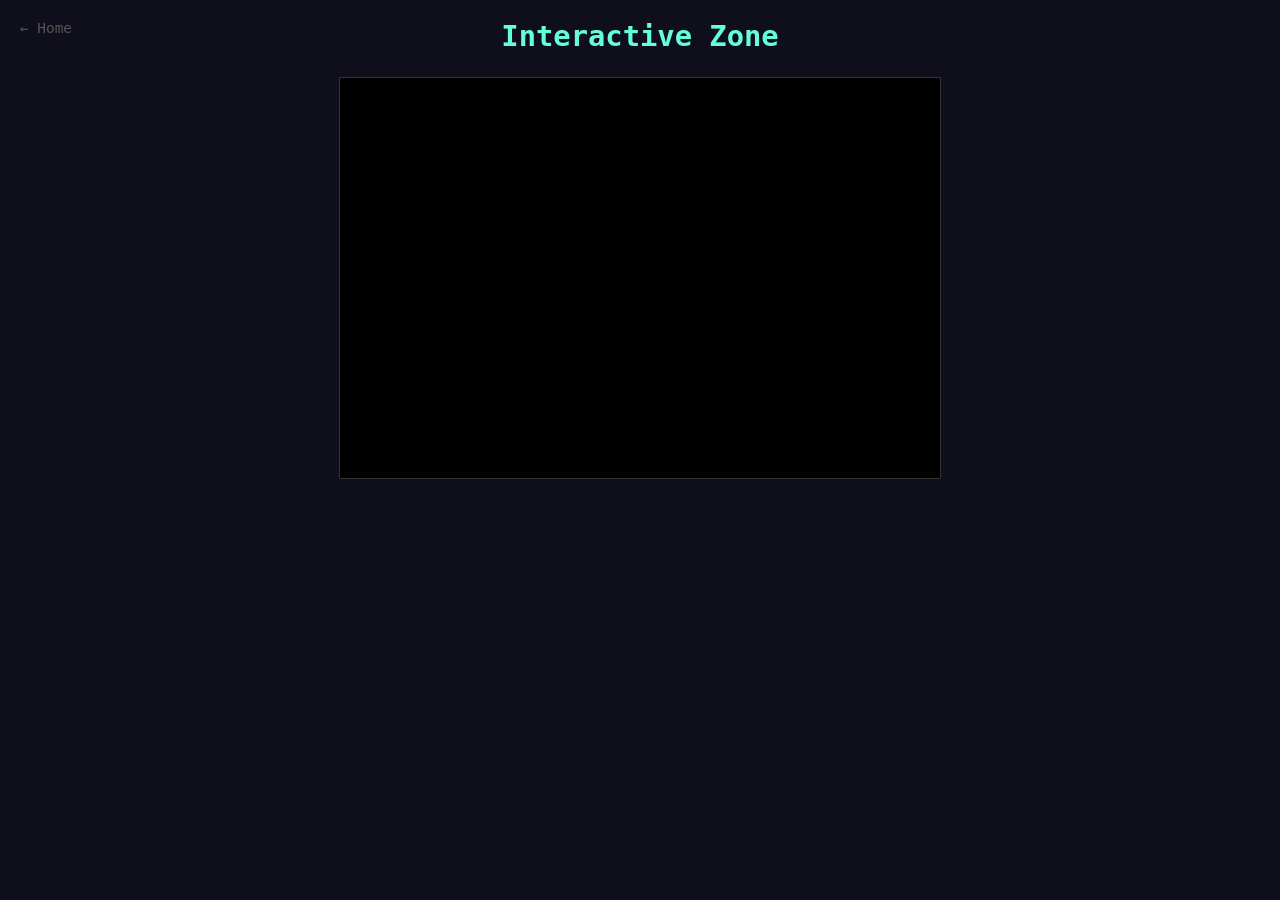
==== play.html @ 2691e160 "news" ====
<!DOCTYPE html>
<html lang="en">
<head>
  <meta charset="UTF-8" />
  <meta name="viewport" content="width=device-width, initial-scale=1.0" />
  <title>Playground • Silent Masonwolf</title>
  <style>
    body {
      margin: 0;
      background: #0f0f1b;
      color: #fff;
      font-family: monospace;
      overflow: hidden;
      height: 10 h0vh;
      display: flex;
      flex-direction: column;
      align-items: center;
      justify-content: center;
    }
    h1 {
      margin-bottom: 1.5rem;
      font-size: 1.8rem;
      color: #64ffda;
    }
    #canvas {
      border: 1px solid #333;
      background: #000;
    }
    .back {
      position: absolute;
      top: 20px;
      left: 20px;
      color: #555;
      text-decoration: none;
      font-size: 0.9rem;
    }
    .back:hover {
      color: #aaa;
    }
  </style>
</head>
<body>
  <a href="index.html" class="back">← Home</a>
  <h1>Interactive Zone</h1>
  <canvas id="canvas" width="600" height="400"></canvas>

  <script>
    // Example: Click to create bouncing circles
    const canvas = document.getElementById('canvas');
    const ctx = canvas.getContext('2d');

    // Handle resize
    function resize() {
      const dpr = window.devicePixelRatio || 1;
      canvas.width = 600 * dpr;
      canvas.height = 400 * dpr;
      canvas.style.width = '600px';
      canvas.style.height = '400px';
      ctx.scale(dpr, dpr);
    }
    resize();

    const circles = [];

    canvas.addEventListener('click', (e) => {
      const rect = canvas.getBoundingClientRect();
      const x = e.clientX - rect.left;
      const y = e.clientY - rect.top;
      circles.push({
        x, y,
        vx: (Math.random() - 0.5) * 6,
        vy: (Math.random() - 0.5) * 6,
        r: 10 + Math.random() * 20,
        color: `hsl(${Math.random() * 360}, 80%, 60%)`
      });
    });

    function update() {
      ctx.clearRect(0, 0, 600, 400);

      for (let i = 0; i < circles.length; i++) {
        const c = circles[i];
        c.x += c.vx;
        c.y += c.vy;

        // Bounce off walls
        if (c.x - c.r < 0 || c.x + c.r > 600) c.vx *= -1;
        if (c.y - c.r < 0 || c.y + c.r > 400) c.vy *= -1;

        ctx.beginPath();
        ctx.arc(c.x, c.y, c.r, 0, Math.PI * 2);
        ctx.fillStyle = c.color;
        ctx.fill();
      }

      requestAnimationFrame(update);
    }
    update();
  </script>
</body>
</html>
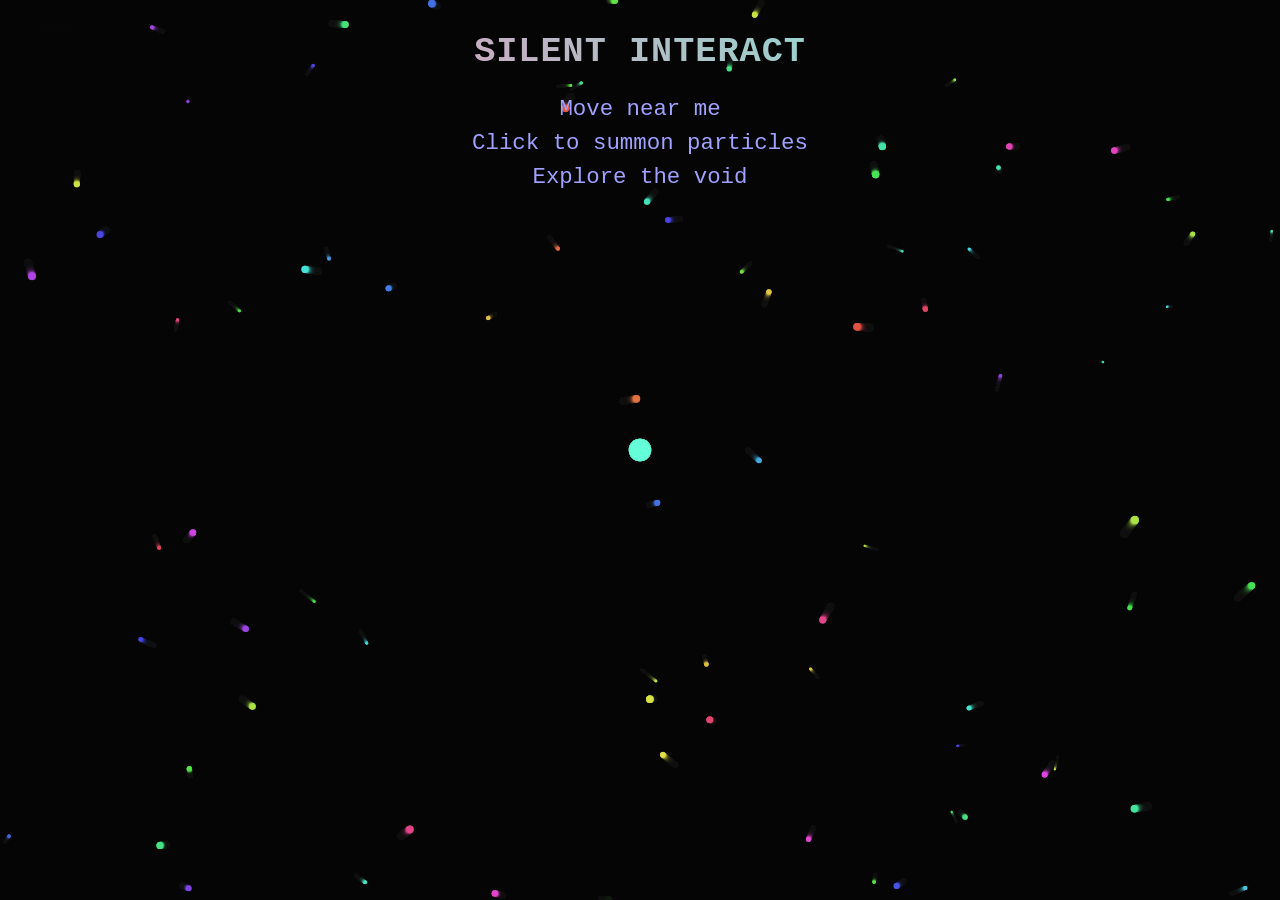
==== commit 5e972922: "Change" ====
--- a/play.html
+++ b/play.html
@@ -3,28 +3,45 @@
 <head>
   <meta charset="UTF-8" />
   <meta name="viewport" content="width=device-width, initial-scale=1.0" />
-  <title>Playground • Silent Masonwolf</title>
+  <title>Interactive Playground • Silent Masonwolf</title>
   <style>
+    * { margin: 0; padding: 0; box-sizing: border-box; }
     body {
-      margin: 0;
-      background: #0f0f1b;
-      color: #fff;
-      font-family: monospace;
+      background: #0a0a12;
+      color: #e0e0ff;
+      font-family: 'Courier New', monospace;
       overflow: hidden;
-      height: 10 h0vh;
-      display: flex;
-      flex-direction: column;
-      align-items: center;
-      justify-content: center;
+      height: 100vh;
+      cursor: none; /* Hide default cursor for custom trail */
+    }
+    #canvas {
+      position: absolute;
+      top: 0;
+      left: 0;
+      width: 100%;
+      height: 100%;
+      z-index: 1;
+    }
+    .overlay {
+      position: relative;
+      z-index: 10;
+      text-align: center;
+      padding: 2rem;
+      pointer-events: none;
     }
     h1 {
+      font-size: 2.2rem;
       margin-bottom: 1.5rem;
-      font-size: 1.8rem;
-      color: #64ffda;
-    }
-    #canvas {
-      border: 1px solid #333;
-      background: #000;
+      background: linear-gradient(45deg, #ff7eb3, #64ffda);
+      -webkit-background-clip: text;
+      background-clip: text;
+      color: transparent;
+      letter-spacing: 1px;
+    }
+    .reactive-text {
+      font-size: 1.4rem;
+      margin: 0.5rem 0;
+      transition: transform 0.1s ease, color 0.2s ease;
     }
     .back {
       position: absolute;
@@ -33,6 +50,7 @@
       color: #555;
       text-decoration: none;
       font-size: 0.9rem;
+      pointer-events: auto;
     }
     .back:hover {
       color: #aaa;
@@ -41,61 +59,170 @@
 </head>
 <body>
   <a href="index.html" class="back">← Home</a>
-  <h1>Interactive Zone</h1>
-  <canvas id="canvas" width="600" height="400"></canvas>
+  
+  <div class="overlay">
+    <h1>SILENT INTERACT</h1>
+    <div class="reactive-text" id="text1">Move near me</div>
+    <div class="reactive-text" id="text2">Click to summon particles</div>
+    <div class="reactive-text" id="text3">Explore the void</div>
+  </div>
+
+  <canvas id="canvas"></canvas>
 
   <script>
-    // Example: Click to create bouncing circles
+    // === Canvas Setup ===
     const canvas = document.getElementById('canvas');
     const ctx = canvas.getContext('2d');
-
-    // Handle resize
-    function resize() {
-      const dpr = window.devicePixelRatio || 1;
-      canvas.width = 600 * dpr;
-      canvas.height = 400 * dpr;
-      canvas.style.width = '600px';
-      canvas.style.height = '400px';
-      ctx.scale(dpr, dpr);
-    }
-    resize();
-
-    const circles = [];
-
-    canvas.addEventListener('click', (e) => {
-      const rect = canvas.getBoundingClientRect();
-      const x = e.clientX - rect.left;
-      const y = e.clientY - rect.top;
-      circles.push({
-        x, y,
-        vx: (Math.random() - 0.5) * 6,
-        vy: (Math.random() - 0.5) * 6,
-        r: 10 + Math.random() * 20,
-        color: `hsl(${Math.random() * 360}, 80%, 60%)`
-      });
+    let width = window.innerWidth;
+    let height = window.innerHeight;
+
+    canvas.width = width;
+    canvas.height = height;
+
+    window.addEventListener('resize', () => {
+      width = canvas.width = window.innerWidth;
+      height = canvas.height = window.innerHeight;
     });
 
-    function update() {
-      ctx.clearRect(0, 0, 600, 400);
-
-      for (let i = 0; i < circles.length; i++) {
-        const c = circles[i];
-        c.x += c.vx;
-        c.y += c.vy;
-
-        // Bounce off walls
-        if (c.x - c.r < 0 || c.x + c.r > 600) c.vx *= -1;
-        if (c.y - c.r < 0 || c.y + c.r > 400) c.vy *= -1;
-
+    // === Mouse Position ===
+    const mouse = { x: width / 2, y: height / 2, down: false };
+    document.addEventListener('mousemove', (e) => {
+      mouse.x = e.clientX;
+      mouse.y = e.clientY;
+    });
+    document.addEventListener('mousedown', () => mouse.down = true);
+    document.addEventListener('mouseup', () => mouse.down = false);
+
+    // === Mouse Trail Particles ===
+    const trail = [];
+    const trailLength = 15;
+
+    // === Generative Drifting Particles ===
+    const particles = [];
+    const particleCount = 80;
+
+    class Particle {
+      constructor() {
+        this.reset();
+        this.vx = (Math.random() - 0.5) * 0.5;
+        this.vy = (Math.random() - 0.5) * 0.5;
+        this.size = Math.random() * 3 + 1;
+        this.hue = Math.random() * 360;
+      }
+
+      reset() {
+        this.x = Math.random() * width;
+        this.y = Math.random() * height;
+      }
+
+      update() {
+        this.x += this.vx;
+        this.y += this.vy;
+
+        // Drift slowly and loop
+        if (this.x < 0) this.x = width;
+        if (this.x > width) this.x = 0;
+        if (this.y < 0) this.y = height;
+        if (this.y > height) this.y = 0;
+      }
+
+      draw() {
         ctx.beginPath();
-        ctx.arc(c.x, c.y, c.r, 0, Math.PI * 2);
-        ctx.fillStyle = c.color;
+        ctx.arc(this.x, this.y, this.size, 0, Math.PI * 2);
+        ctx.fillStyle = `hsla(${this.hue}, 80%, 60%, 0.7)`;
         ctx.fill();
       }
-
-      requestAnimationFrame(update);
-    }
-    update();
+    }
+
+    // Initialize particles
+    for (let i = 0; i < particleCount; i++) {
+      particles.push(new Particle());
+    }
+
+    // === Reactive Text Elements ===
+    const texts = [
+      { el: document.getElementById('text1'), x: width * 0.5, y: height * 0.4 },
+      { el: document.getElementById('text2'), x: width * 0.5, y: height * 0.5 },
+      { el: document.getElementById('text3'), x: width * 0.5, y: height * 0.6 }
+    ];
+
+    function updateTextPositions() {
+      texts.forEach(t => {
+        const rect = t.el.getBoundingClientRect();
+        t.x = rect.left + rect.width / 2;
+        t.y = rect.top + rect.height / 2;
+      });
+    }
+
+    // === Main Animation Loop ===
+    function animate() {
+      // Fade background for trail persistence
+      ctx.fillStyle = 'rgba(10, 10, 18, 0.1)';
+      ctx.fillRect(0, 0, width, height);
+
+      // Update & draw generative particles
+      particles.forEach(p => {
+        p.update();
+        p.draw();
+      });
+
+      // Add new trail particle
+      trail.push({ x: mouse.x, y: mouse.y, life: 1 });
+      if (trail.length > trailLength) trail.shift();
+
+      // Draw trail with glow
+      trail.forEach((point, i) => {
+        const alpha = (i / trailLength) * 0.8;
+        const size = (i / trailLength) * 12;
+        ctx.beginPath();
+        ctx.arc(point.x, point.y, size, 0, Math.PI * 2);
+        ctx.fillStyle = `rgba(100, 255, 218, ${alpha})`;
+        ctx.fill();
+      });
+
+      // Update reactive text
+      updateTextPositions();
+      texts.forEach(t => {
+        const dx = mouse.x - t.x;
+        const dy = mouse.y - t.y;
+        const dist = Math.sqrt(dx * dx + dy * dy);
+        const maxDist = 200;
+
+        if (dist < maxDist) {
+          const scale = 1 + (1 - dist / maxDist) * 0.3;
+          const hue = 180 + (1 - dist / maxDist) * 120;
+          t.el.style.transform = `scale(${scale})`;
+          t.el.style.color = `hsl(${hue}, 100%, 80%)`;
+        } else {
+          t.el.style.transform = 'scale(1)';
+          t.el.style.color = '#a0a0ff';
+        }
+      });
+
+      // On click: burst of particles
+      if (mouse.down) {
+        for (let i = 0; i < 5; i++) {
+          particles.push(new Particle());
+          const p = particles[particles.length - 1];
+          p.x = mouse.x;
+          p.y = mouse.y;
+          p.vx = (Math.random() - 0.5) * 4;
+          p.vy = (Math.random() - 0.5) * 4;
+          p.size = Math.random() * 4 + 2;
+        }
+        mouse.down = false; // Only burst once per click
+      }
+
+      // Keep drifting particles within limit
+      if (particles.length > 200) {
+        particles.splice(0, 20);
+      }
+
+      requestAnimationFrame(animate);
+    }
+
+    // Start!
+    animate();
   </script>
 </body>
 </html>
